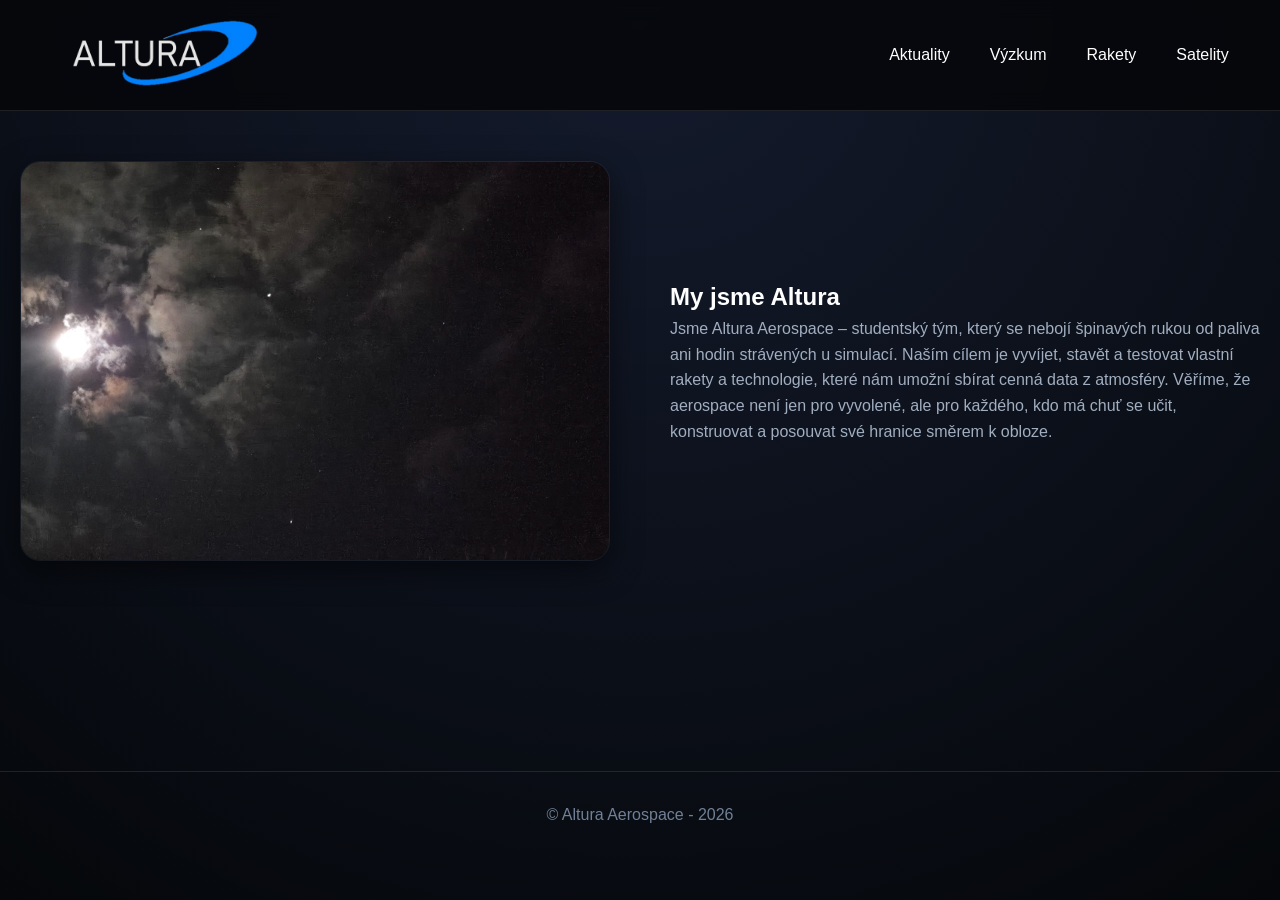
==== index.html @ 78adb097 "nahrání souborů HHhH web altura" ====
<!DOCTYPE html>
<html lang="cs">
<head>
    <meta charset="UTF-8">
    <meta name="viewport" content="width=device-width, initial-scale=1.0">
    <title>Altura Aerospace</title>
    <link rel="stylesheet" href="style.css">
</head>
<body>

    <header class="sticky-header">
        <div class="header-fluid-wrap">
            <a href="index.html" class="logo-link">
                <img src="altura_logo_bile.png" alt="Logo" class="logo-img">
            </a>
            
            <nav class="main-nav">
                <ul>
                    <li><a href="aktuality.html">Aktuality</a></li>
                    <li><a href="vyzkum.html">Výzkum</a></li>
                    <li><a href="rakety.html">Rakety</a></li>
                    <li><a href="satelity.html">Satelity</a></li>
                </ul>
            </nav>
        </div>
    </header>

    <main>
        <section class="container hero-section">
            <div class="hero-image-col">
                <img src="uplnek.jpeg" alt="uplnek" class="hero-img">
            </div>
            
            <div class="hero-text-col">
                <h1>My jsme Altura</h1>
                <p>Jsme Altura Aerospace – studentský tým, který se nebojí špinavých rukou od paliva ani hodin strávených u simulací. Naším cílem je vyvíjet, stavět a testovat vlastní rakety a technologie, které nám umožní sbírat cenná data z atmosféry. Věříme, že aerospace není jen pro vyvolené, ale pro každého, kdo má chuť se učit, konstruovat a posouvat své hranice směrem k obloze.</p>
            </div>
        </section>
        <div style="height: 100px;"></div>
    </main>

    <footer>
        <div class="container">
            <p>&copy; Altura Aerospace - 2026</p>
        </div>
    </footer>

</body>
</html>
---- style.css ----
/* === ZÁKLADNÍ NASTAVENÍ === */
* {
    margin: 0;
    padding: 0;
    box-sizing: border-box;
}

body {
    font-family: Arial, sans-serif;
    /* Vesmírné pozadí - jemný přechod z tmavě modré do černé */
    background: radial-gradient(circle at top center, #141b2d, #05070a);
    color: #e2e8f0; /* Světle šedá pro lepší čtení, ne úplně čistě bílá */
    line-height: 1.6;
    min-height: 100vh;
}

/* === KONTEJNER PRO OBSAH (STŘED) === */
.container {
    width: 100%;
    max-width: 1400px;
    margin: 0 auto;
    padding: 0 20px;
}

/* === FIXNÍ HORNÍ LIŠTA (STICKY HEADER) === */
.sticky-header {
    position: sticky;
    top: 0;
    z-index: 1000;
    /* Tmavá poloprůhledná lišta s efektem zamlženého skla */
    background-color: rgba(5, 7, 10, 0.85); 
    backdrop-filter: blur(10px); 
    border-bottom: 1px solid rgba(255, 255, 255, 0.1); /* Jemná světlá linka */
    padding: 15px 0;
    width: 100%;
}

/* Speciální obal pro lištu - ROZTAŽENÝ DO KRAJŮ */
.header-fluid-wrap {
    display: flex;
    justify-content: space-between; 
    align-items: center;
    padding: 0 4%; 
    width: 100%;
}

/* Logo */
.logo-img {
    height: 80px;
    display: block;
    /* POKUD MÁŠ ČERNÉ LOGO A ZMIZÍ TI NA TMAVÉM POZADÍ, ODKOMENTUJ ŘÁDEK NÍŽE: */
    /* filter: invert(1) brightness(2); */
}

/* === NAVIGACE A HOVER === */
.main-nav ul {
    list-style: none;
    display: flex;
    gap: 40px;
}

.main-nav ul li a {
    text-decoration: none;
    color: #ffffff; /* Bílé odkazy */
    font-size: 1rem;
    position: relative;
    padding-bottom: 5px;
    transition: color 0.3s ease;
}

.main-nav ul li a:hover {
    color: #00d2ff; /* Vesmírná azurová při najetí */
}

/* Hover podtržení */
.main-nav ul li a::after {
    content: '';
    position: absolute;
    width: 0;
    height: 2px;
    bottom: 0;
    left: 0;
    background-color: #00d2ff; /* Svítivá azurová barva podtržení */
    transition: width 0.4s ease;
    box-shadow: 0 0 8px rgba(0, 210, 255, 0.5); /* Svítivý efekt */
}

.main-nav ul li a:hover::after { 
    width: 100%;
}

/* === HLAVNÍ OBSAH === */
main {
    padding-top: 50px;
}

.hero-section {
    display: flex;
    gap: 60px;
    align-items: center;
    margin-bottom: 60px;
}

.hero-image-col {
    flex: 1;
}

.hero-text-col {
    flex: 1;
}

.hero-text-col h1, .hero-text-col h2 {
    color: #ffffff;
}

.hero-text-col p {
    color: #a0aec0; /* Světlejší šedá pro texty */
}

/* === PATIČKA === */
footer {
    border-top: 1px solid rgba(255, 255, 255, 0.1);
    padding: 30px 0;
    text-align: center;
    margin-top: 50px;
    color: #718096;
}

/* === MOBILNÍ VERZE === */
@media (max-width: 900px) {
    .header-fluid-wrap {
        flex-direction: column;
        gap: 15px;
    }
    
    .hero-section {
        flex-direction: column !important;
        text-align: center;
        gap: 20px;
    }
    
    .hero-text-col h1 {
        font-size: 2.5rem;
    }
}

/* === GRID SYSTÉM PRO RAKETY === */

.page-header {
    padding-top: 60px;
    margin-bottom: 40px;
}

.page-header h1 {
    color: #ffffff;
}

.rocket-grid {
    display: grid;
    grid-template-columns: repeat(auto-fill, minmax(350px, 1fr));
    gap: 30px;
    margin-bottom: 50px;
}

/* Karta rakety - vesmírný styl */
.rocket-card {
    text-decoration: none;
    color: #fff;
    background: #0f172a; /* Tmavě modro-šedá */
    border: 1px solid rgba(255, 255, 255, 0.05); /* Skoro neviditelný okraj */
    transition: transform 0.3s ease, box-shadow 0.3s ease, border-color 0.3s ease;
    display: flex;
    flex-direction: column;
    overflow: hidden;
    border-radius: 12px;
}

/* Hover efekt - karta se rozsvítí */
.rocket-card:hover {
    transform: translateY(-5px);
    box-shadow: 0 10px 25px rgba(0, 210, 255, 0.15); /* Azurová záře */
    border-color: rgba(0, 210, 255, 0.3); /* Linka zmodrá */
}

/* Prostor pro obrázek */
.rocket-image {
    width: 100%;
    height: 250px;
    background-color: #1a202c; /* Tmavý placeholder */
    overflow: hidden;
}

.rocket-image img {
    width: 100%;
    height: 100%;
    object-fit: cover;
    transition: transform 0.5s ease;
}

.rocket-card:hover .rocket-image img {
    transform: scale(1.05);
}

/* Textové informace v kartě */
.rocket-info {
    padding: 20px;
    border-top: 1px solid rgba(255, 255, 255, 0.05);
}

.rocket-status {
    font-size: 0.75rem;
    text-transform: uppercase;
    font-weight: bold;
    letter-spacing: 1px;
    color: #00d2ff; /* Status svítí modře */
    display: block;
    margin-bottom: 10px;
}

.rocket-name {
    font-size: 1.5rem;
    margin-bottom: 10px;
    color: #ffffff;
}

.rocket-desc {
    font-size: 0.9rem;
    color: #cbd5e1;
    line-height: 1.4;
}

/* === VÝZKUM PAGE: TEXTOVÝ OBSAH === */
.research-text-content {
    margin-bottom: 80px;
    display: flex;
    flex-direction: column;
    gap: 40px;
    max-width: 900px;
    margin-left: auto;
    margin-right: auto;
}

.text-block h2 {
    margin-bottom: 10px;
    border-bottom: 1px solid rgba(255, 255, 255, 0.1); /* Světlá dělící čára */
    padding-bottom: 10px;
    color: #ffffff;
}

/* === OPRAVA HERO SEKCE PRO VÝZKUM === */

.hero-img {
    width: 100%;
    height: 400px;
    object-fit: cover;
    border-radius: 20px;
    display: block;
    box-shadow: 0 10px 30px rgba(0, 0, 0, 0.5); /* Silnější stín pro splynutí s tmavým pozadím */
    border: 1px solid rgba(255, 255, 255, 0.05); /* Velmi jemný okraj okolo fotky */
}

.hero-text-col h2 {
    font-size: 2.2rem;
    margin-bottom: 15px;
    color: #ffffff;
}

@media (max-width: 900px) {
    .hero-img {
        height: 250px;
    }
}
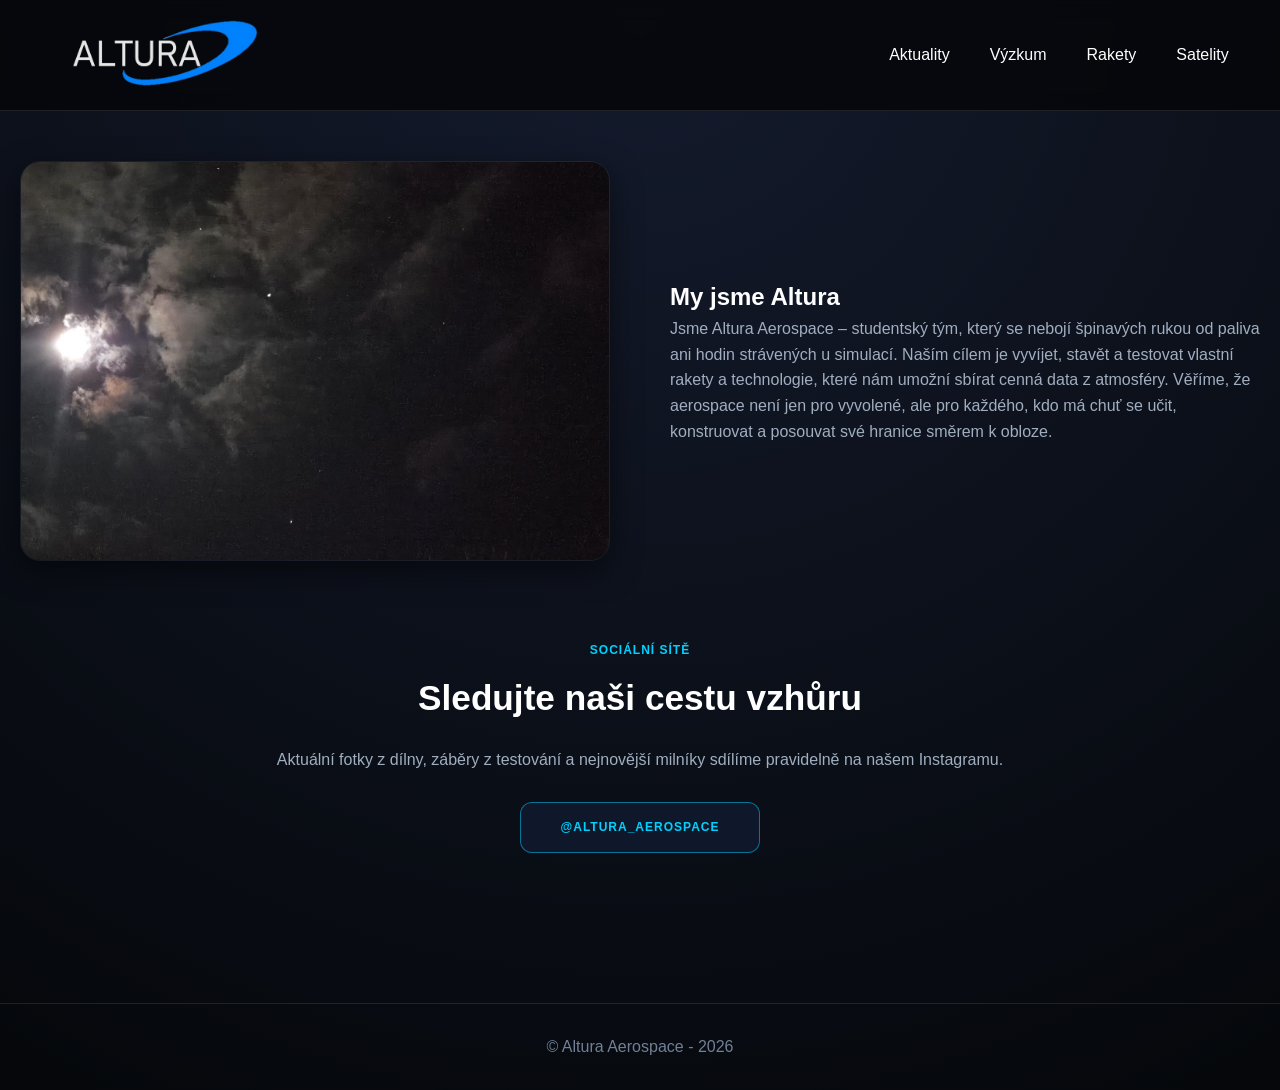
==== commit 4b0b79e3: "Add social media section to index.html Added a new section for social media links and updates." ====
--- a/index.html
+++ b/index.html
@@ -36,6 +36,21 @@
                 <p>Jsme Altura Aerospace – studentský tým, který se nebojí špinavých rukou od paliva ani hodin strávených u simulací. Naším cílem je vyvíjet, stavět a testovat vlastní rakety a technologie, které nám umožní sbírat cenná data z atmosféry. Věříme, že aerospace není jen pro vyvolené, ale pro každého, kdo má chuť se učit, konstruovat a posouvat své hranice směrem k obloze.</p>
             </div>
         </section>
+
+        <section class="container" style="text-align: center; margin-top: 80px;">
+            <div class="hero-text-col">
+                <span class="rocket-status">Sociální sítě</span>
+                <h2 style="margin-bottom: 20px;">Sledujte naši cestu vzhůru</h2>
+                <p style="margin-bottom: 30px;">Aktuální fotky z dílny, záběry z testování a nejnovější milníky sdílíme pravidelně na našem Instagramu.</p>
+                
+                <a href="https://www.instagram.com/altura_aerospace/" target="_blank" style="text-decoration: none; display: inline-block;">
+                    <div class="rocket-card" style="padding: 15px 40px; border-color: rgba(0, 210, 255, 0.5);">
+                        <span class="rocket-status" style="margin-bottom: 0;">@altura_aerospace</span>
+                    </div>
+                </a>
+            </div>
+        </section>
+
         <div style="height: 100px;"></div>
     </main>
 
@@ -46,4 +61,4 @@
     </footer>
 
 </body>
-</html>+</html>
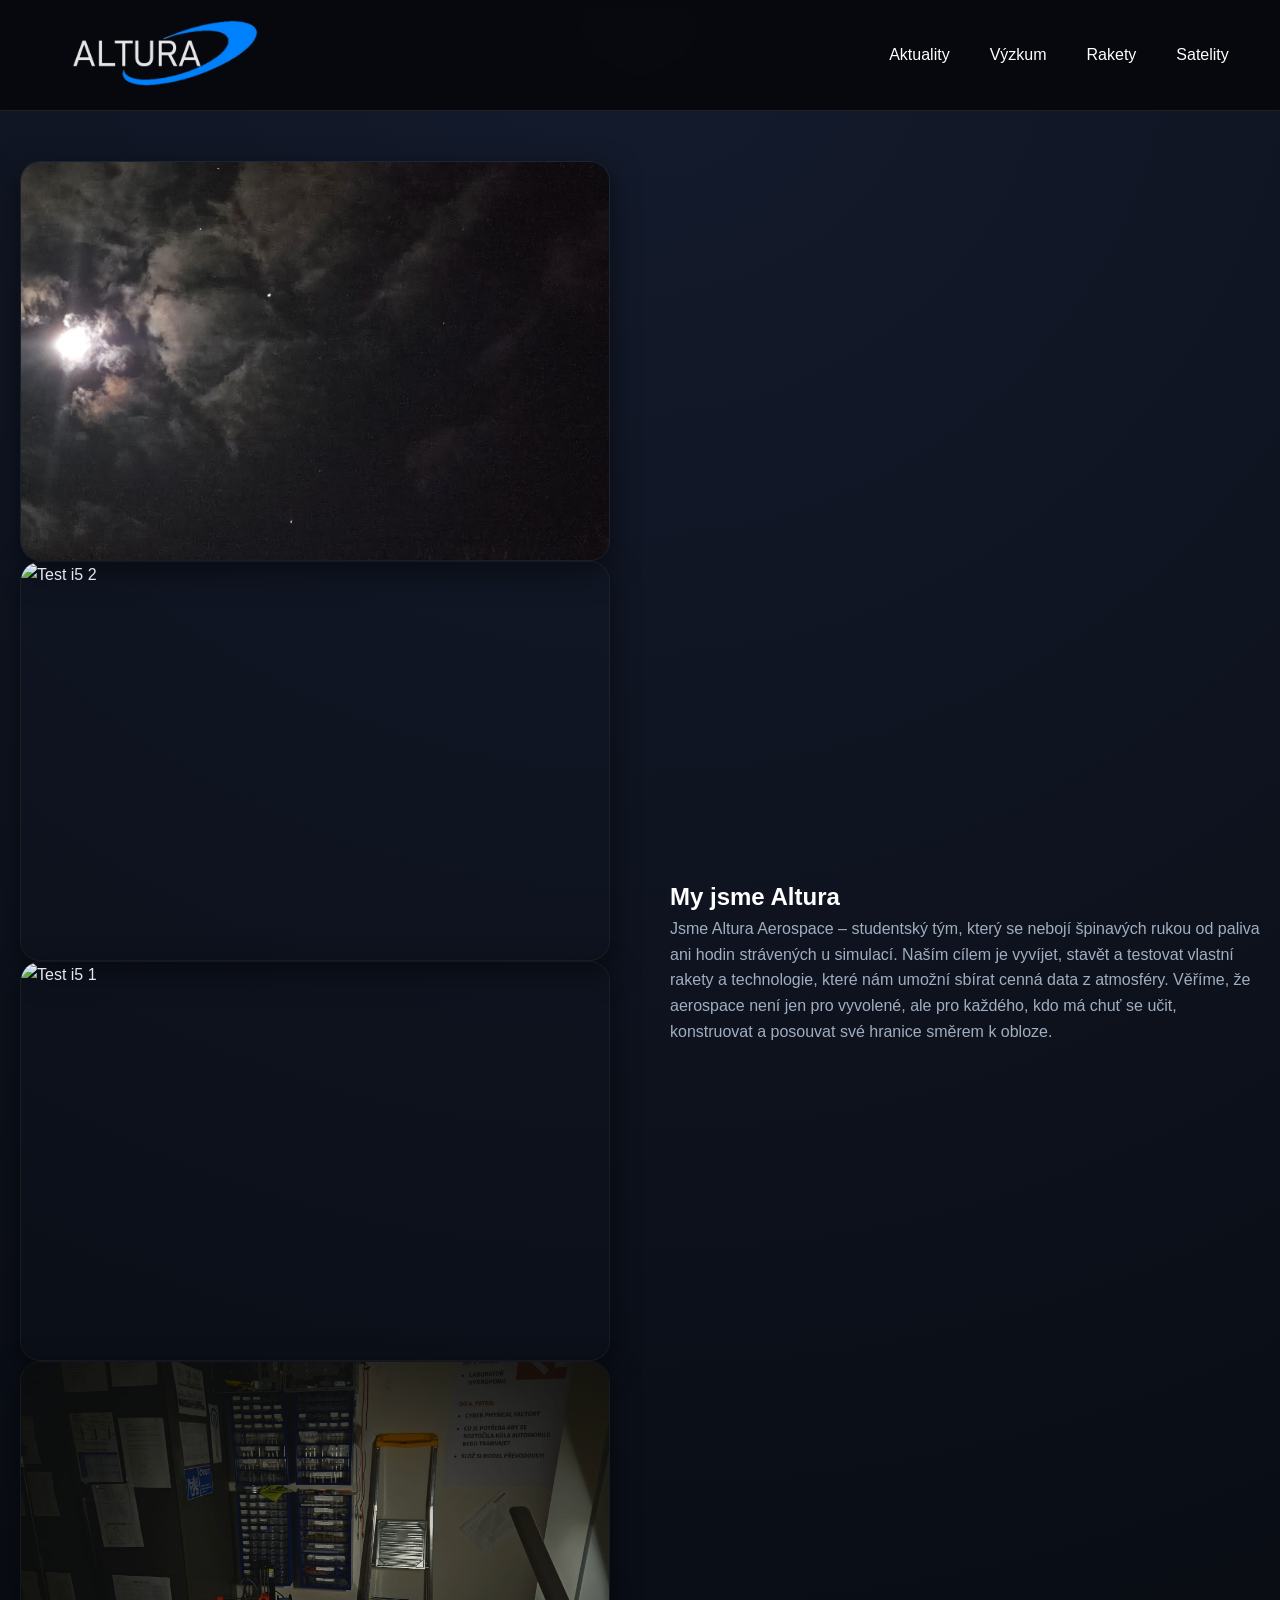
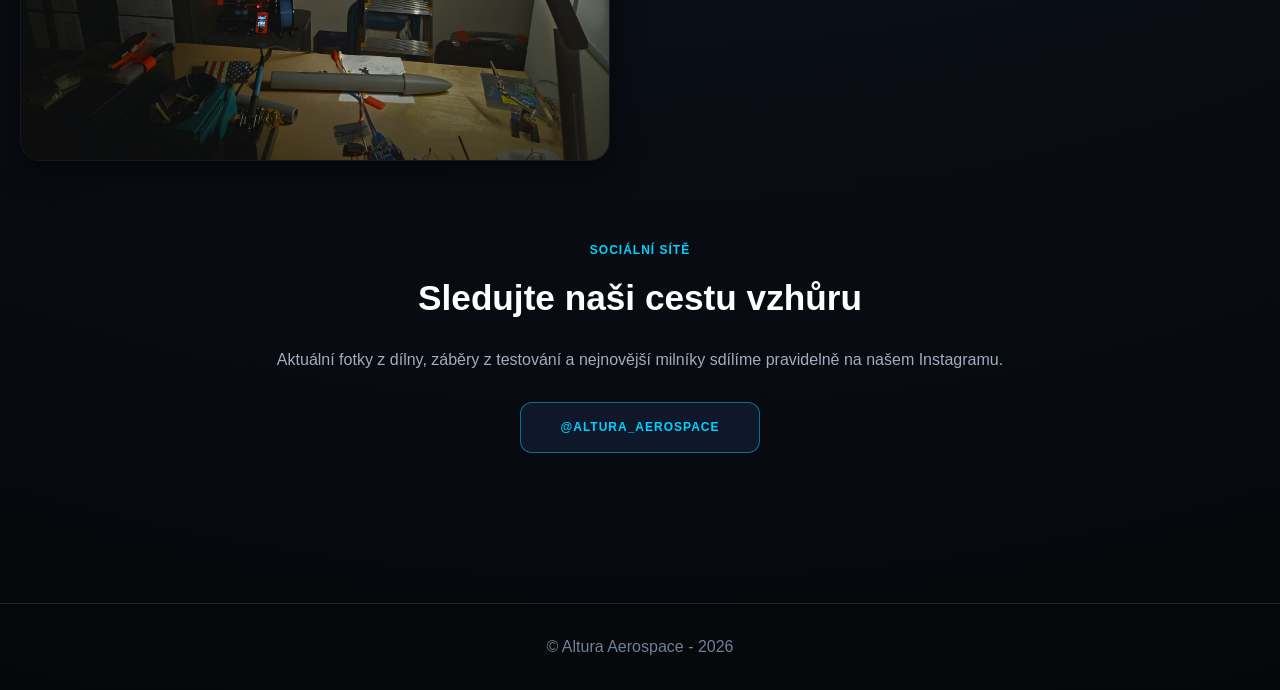
==== commit 9954af13: "Implement carousel for hero images in index.html Added a carousel feature for hero images and update" ====
--- a/index.html
+++ b/index.html
@@ -28,7 +28,22 @@
     <main>
         <section class="container hero-section">
             <div class="hero-image-col">
-                <img src="uplnek.jpeg" alt="uplnek" class="hero-img">
+                <div class="hero-image-col">
+    <div class="carousel">
+        <div class="carousel-inner">
+            <img src="uplnek.jpeg" alt="Úplněk" class="hero-img active">
+            <img src="i5_test_22.4.2026_2.jpeg" alt="Test i5 2" class="hero-img">
+            <img src="i5_test_22.4.2026_1.jpeg" alt="Test i5 1" class="hero-img">
+            <img src="laborka.jpeg" alt="Laboratoř" class="hero-img">
+        </div>
+        <div class="carousel-dots">
+            <span class="dot active" onclick="currentSlide(0)"></span>
+            <span class="dot" onclick="currentSlide(1)"></span>
+            <span class="dot" onclick="currentSlide(2)"></span>
+            <span class="dot" onclick="currentSlide(3)"></span>
+        </div>
+    </div>
+</div>
             </div>
             
             <div class="hero-text-col">
@@ -62,3 +77,48 @@
 
 </body>
 </html>
+
+<script>
+    // Počkáme, až se načte celý obsah stránky (DOM)
+    document.addEventListener('DOMContentLoaded', function() {
+        let currentIndex = 0;
+        const slides = document.querySelectorAll('.carousel-inner .hero-img');
+        const dots = document.querySelectorAll('.dot');
+        const slideInterval = 5000; // Čas v milisekundách (5 sekund)
+
+        // Funkce pro přepnutí na konkrétní slide
+        function showSlide(index) {
+            // Kontrola přetečení (kruhové otáčení)
+            if (index >= slides.length) currentIndex = 0;
+            else if (index < 0) currentIndex = slides.length - 1;
+            else currentIndex = index;
+
+            // Odstraníme 'active' ze všech prvků
+            slides.forEach(s => s.classList.remove('active'));
+            dots.forEach(d => d.classList.remove('active'));
+
+            // Přidáme 'active' tomu správnému
+            slides[currentIndex].classList.add('active');
+            dots[currentIndex].classList.add('active');
+        }
+
+        // Funkce pro automatický posun
+        function nextSlide() {
+            showSlide(currentIndex + 1);
+        }
+
+        // Spuštění časovače
+        let autoPlay = setInterval(nextSlide, slideInterval);
+
+        // Manuální ovládání tečkami (včetně resetu časovače)
+        window.currentSlide = function(index) {
+            showSlide(index);
+            // Resetujeme časovač, aby se to nepřeplo hned po kliknutí
+            clearInterval(autoPlay);
+            autoPlay = setInterval(nextSlide, slideInterval);
+        };
+
+        // Kontrola, zda obrázky existují, pro jistotu do konzole
+        console.log("Karusel inicializován, počet snímků: " + slides.length);
+    });
+</script>
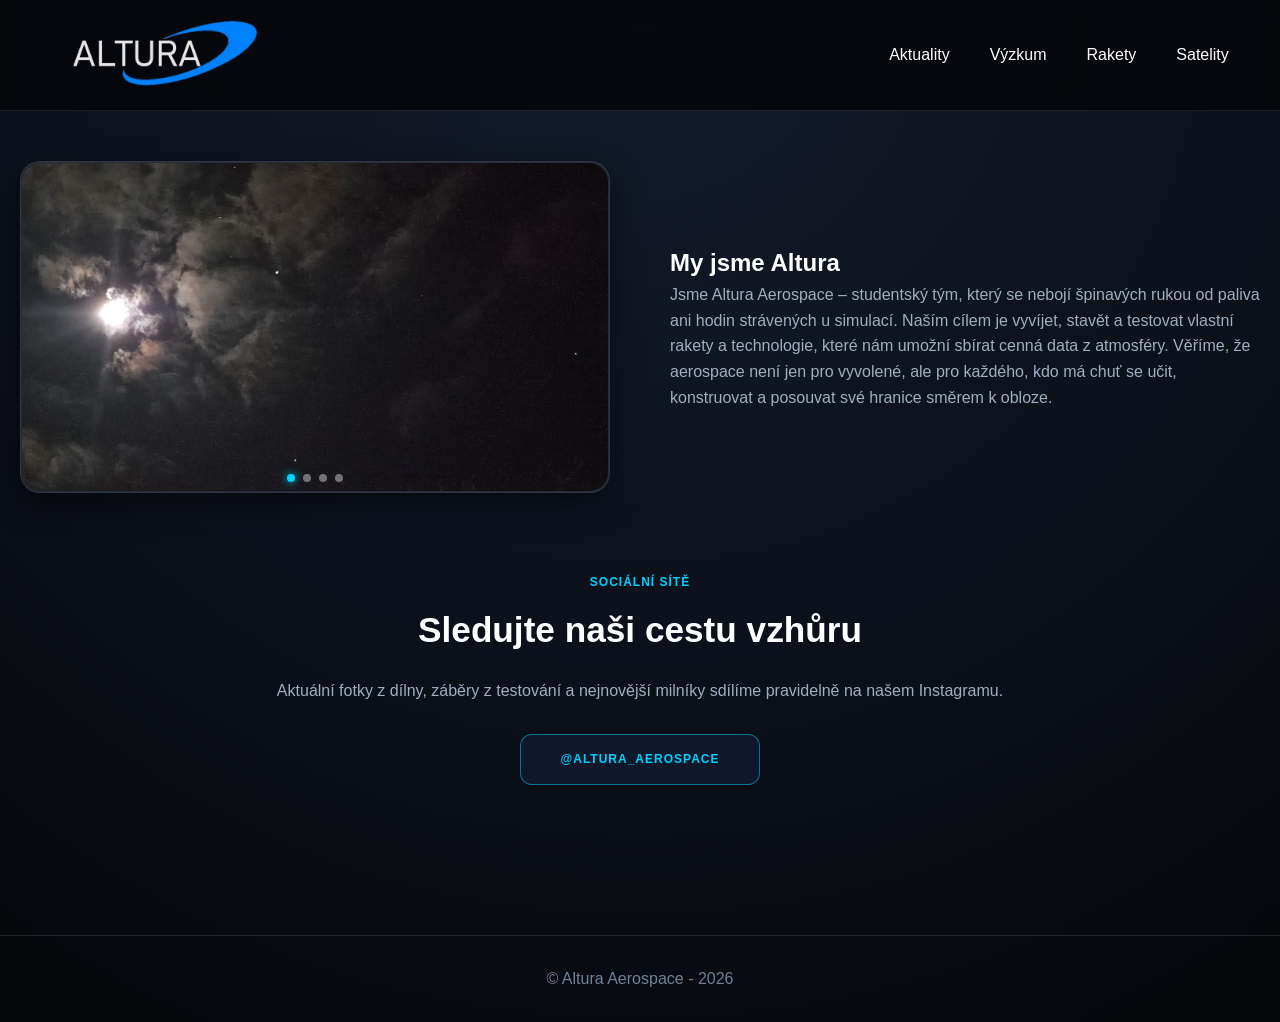
==== commit 6c6ea747: "Enhance HTML with SEO meta tags and structure Added meta tags for SEO and updated HTML structure." ====
--- a/index.html
+++ b/index.html
@@ -1,6 +1,10 @@
 <!DOCTYPE html>
 <html lang="cs">
 <head>
+    <meta name="description" content="Prague Student Aerospace – Oficiální výzkumná divize platformy Altura. Vyvíjíme pokročilé letecké systémy a vesmírné technologie pod vedením pražských studentů.">
+<meta property="og:title" content="Prague Student Aerospace – Posouváme hranice možného">
+<meta property="og:image" content="https://altura.vzdelanylid.cz/assets/img/psa-rocket-og.jpg">
+<meta name="keywords" content="aerospace research, studentský výzkum, vývoj raket, drony Praha, technické inovace Altura">
     <meta charset="UTF-8">
     <meta name="viewport" content="width=device-width, initial-scale=1.0">
     <title>Altura Aerospace</title>
--- a/style.css
+++ b/style.css
@@ -269,4 +269,173 @@
     .hero-img {
         height: 250px;
     }
-}+}
+
+/* === OPRAVENÝ RESPONZIVNÍ KARUSEL === */
+.carousel {
+    position: relative;
+    width: 100%;
+    /* Poměr stran 16:9 zajistí, že to nebude jen pruh */
+    aspect-ratio: 16 / 9; 
+    overflow: hidden;
+    border-radius: 20px;
+    box-shadow: 0 10px 30px rgba(0, 0, 0, 0.5);
+    border: 1px solid rgba(255, 255, 255, 0.1);
+    background-color: #1a202c; /* To je ta šedá, co vidíš, když se obrázek nenačte */
+}
+
+.carousel-inner {
+    position: relative;
+    width: 100%;
+    height: 100%;
+}
+
+.carousel-inner .hero-img {
+    position: absolute;
+    top: 0;
+    left: 0;
+    width: 100%;
+    height: 100%;
+    object-fit: cover; /* Obrázek vyplní celý prostor bez deformace */
+    opacity: 0;
+    transition: opacity 0.8s ease-in-out;
+    z-index: 1;
+}
+
+.carousel-inner .hero-img.active {
+    opacity: 1;
+    z-index: 2;
+}
+
+/* Tečky zůstávají podobné, jen je posuneme trochu výš */
+.carousel-dots {
+    position: absolute;
+    bottom: 10px;
+    left: 50%;
+    transform: translateX(-50%);
+    display: flex;
+    gap: 8px;
+    z-index: 10;
+}
+
+.dot {
+    width: 8px;
+    height: 8px;
+    background-color: rgba(255, 255, 255, 0.4);
+    border-radius: 50%;
+    cursor: pointer;
+}
+
+.dot.active {
+    background-color: #00d2ff;
+    box-shadow: 0 0 8px #00d2ff;
+}
+
+/* === OPRAVA PRO MOBILY === */
+@media (max-width: 900px) {
+    .hero-image-col {
+        width: 100%; /* Zajistí, že sloupec s fotkou nezmizí */
+        margin-bottom: 20px;
+    }
+
+    .carousel {
+        /* Na mobilu může být poměr stran trochu vyšší, aby fotka byla větší */
+        aspect-ratio: 4 / 3; 
+    }
+}
+
+/* === NEWS LIST & ARTICLE CARD === */
+.news-list {
+    display: flex;
+    flex-direction: column;
+    gap: 30px;
+    margin-top: 40px;
+}
+
+.article-card {
+    display: flex;
+    flex-direction: column; /* Mobil: pod sebou */
+    background: #0f172a;
+    border: 1px solid rgba(255, 255, 255, 0.05);
+    border-radius: 12px;
+    overflow: hidden;
+    text-decoration: none;
+    transition: transform 0.3s ease, border-color 0.3s ease, box-shadow 0.3s ease;
+}
+
+.article-card:hover {
+    transform: translateY(-5px);
+    border-color: rgba(0, 210, 255, 0.3);
+    box-shadow: 0 10px 25px rgba(0, 210, 255, 0.1);
+}
+
+/* Obrázek v článku */
+.article-image {
+    width: 100%;
+    height: 220px;
+}
+
+.article-image img {
+    width: 100%;
+    height: 100%;
+    object-fit: cover;
+}
+
+/* Text v článku */
+.article-info {
+    padding: 25px;
+    display: flex;
+    flex-direction: column;
+    justify-content: center;
+}
+
+.article-status {
+    font-size: 0.75rem;
+    color: #00d2ff;
+    text-transform: uppercase;
+    font-weight: bold;
+    margin-bottom: 10px;
+}
+
+.article-name {
+    color: #fff;
+    font-size: 1.4rem;
+    margin-bottom: 15px;
+    line-height: 1.3;
+}
+
+.article-desc {
+    color: #cbd5e1;
+    font-size: 0.95rem;
+    margin-bottom: 20px;
+}
+
+.read-more {
+    color: #00d2ff;
+    font-weight: bold;
+    font-size: 0.85rem;
+    text-transform: uppercase;
+}
+
+/* === DESKTOP ÚPRAVA (nad 900px) === */
+@media (min-width: 900px) {
+    .article-card {
+        flex-direction: row; /* Vedle sebe */
+        min-height: 280px;
+    }
+
+    .article-image {
+        width: 35%; /* Obrázek zabere 35% */
+        height: auto;
+        min-width: 300px;
+    }
+
+    .article-info {
+        width: 65%;
+        padding: 40px;
+    }
+
+    .article-name {
+        font-size: 1.8rem;
+    }
+}
